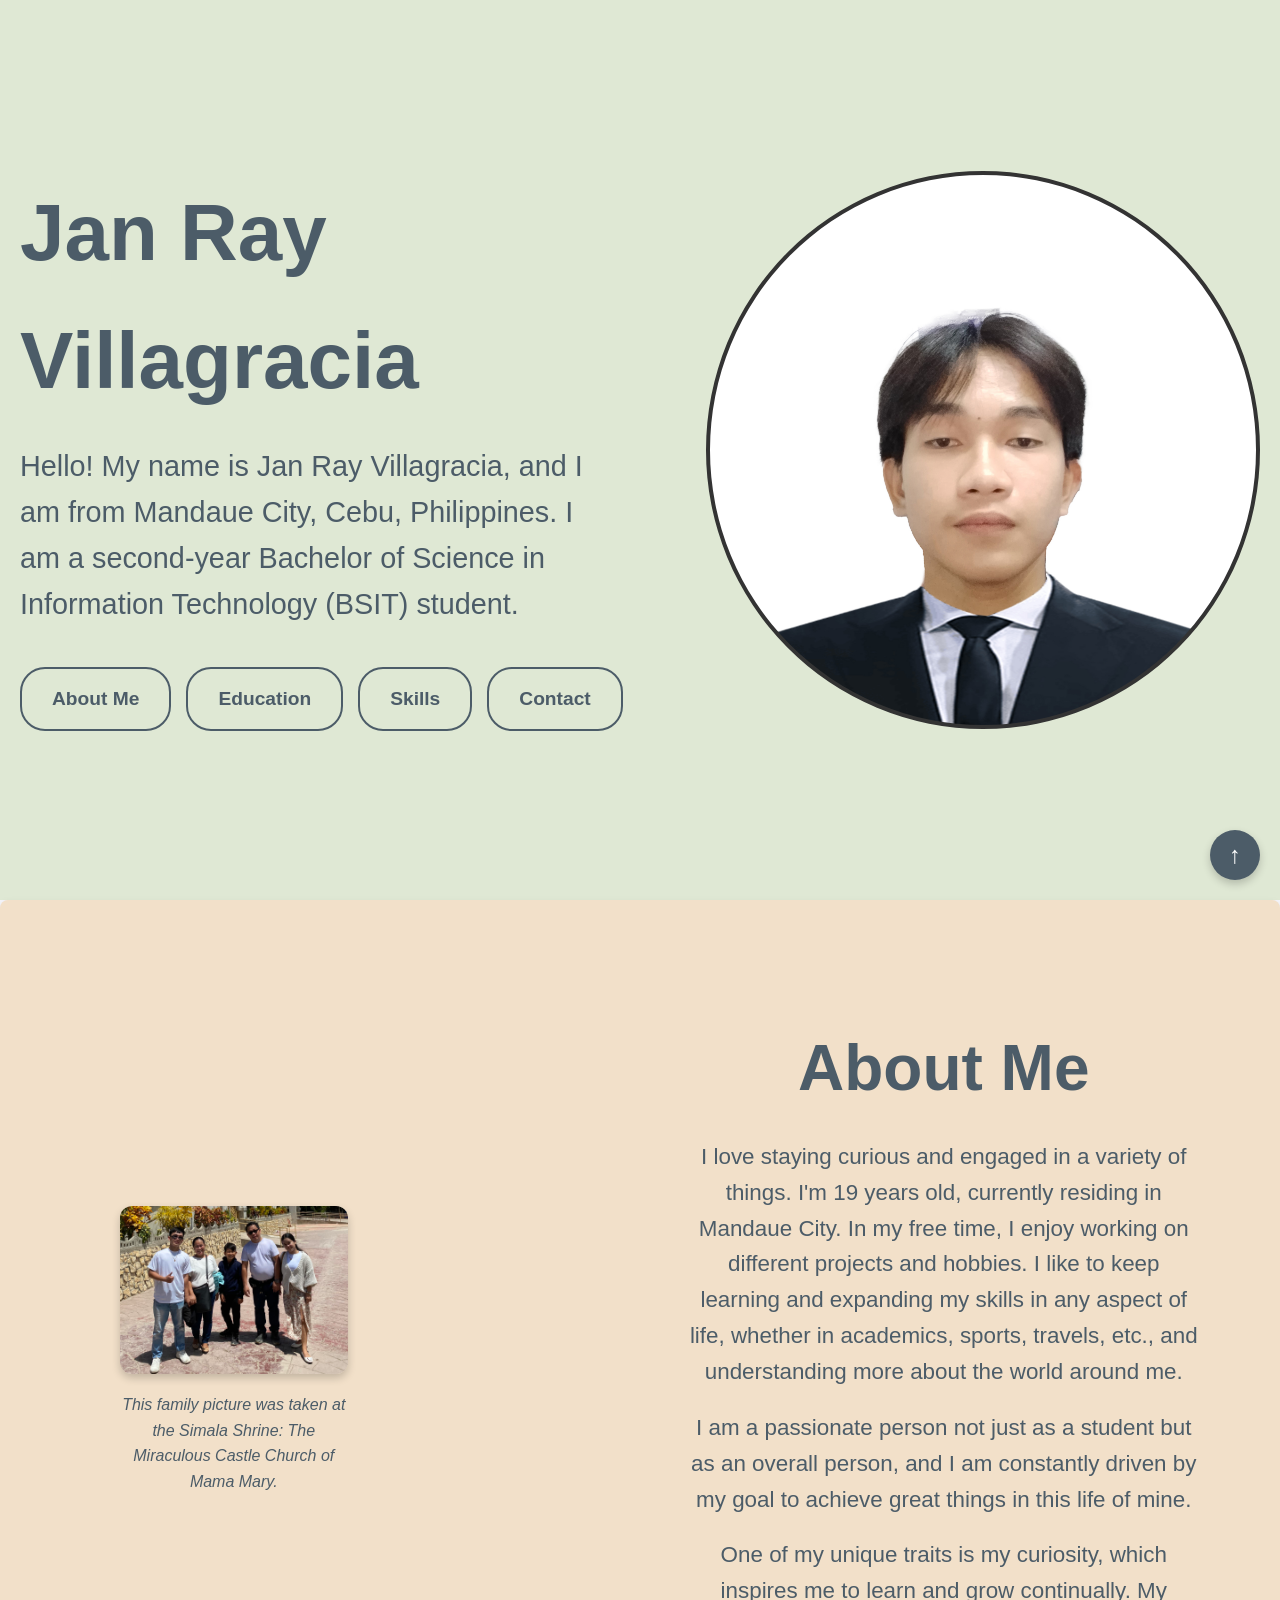
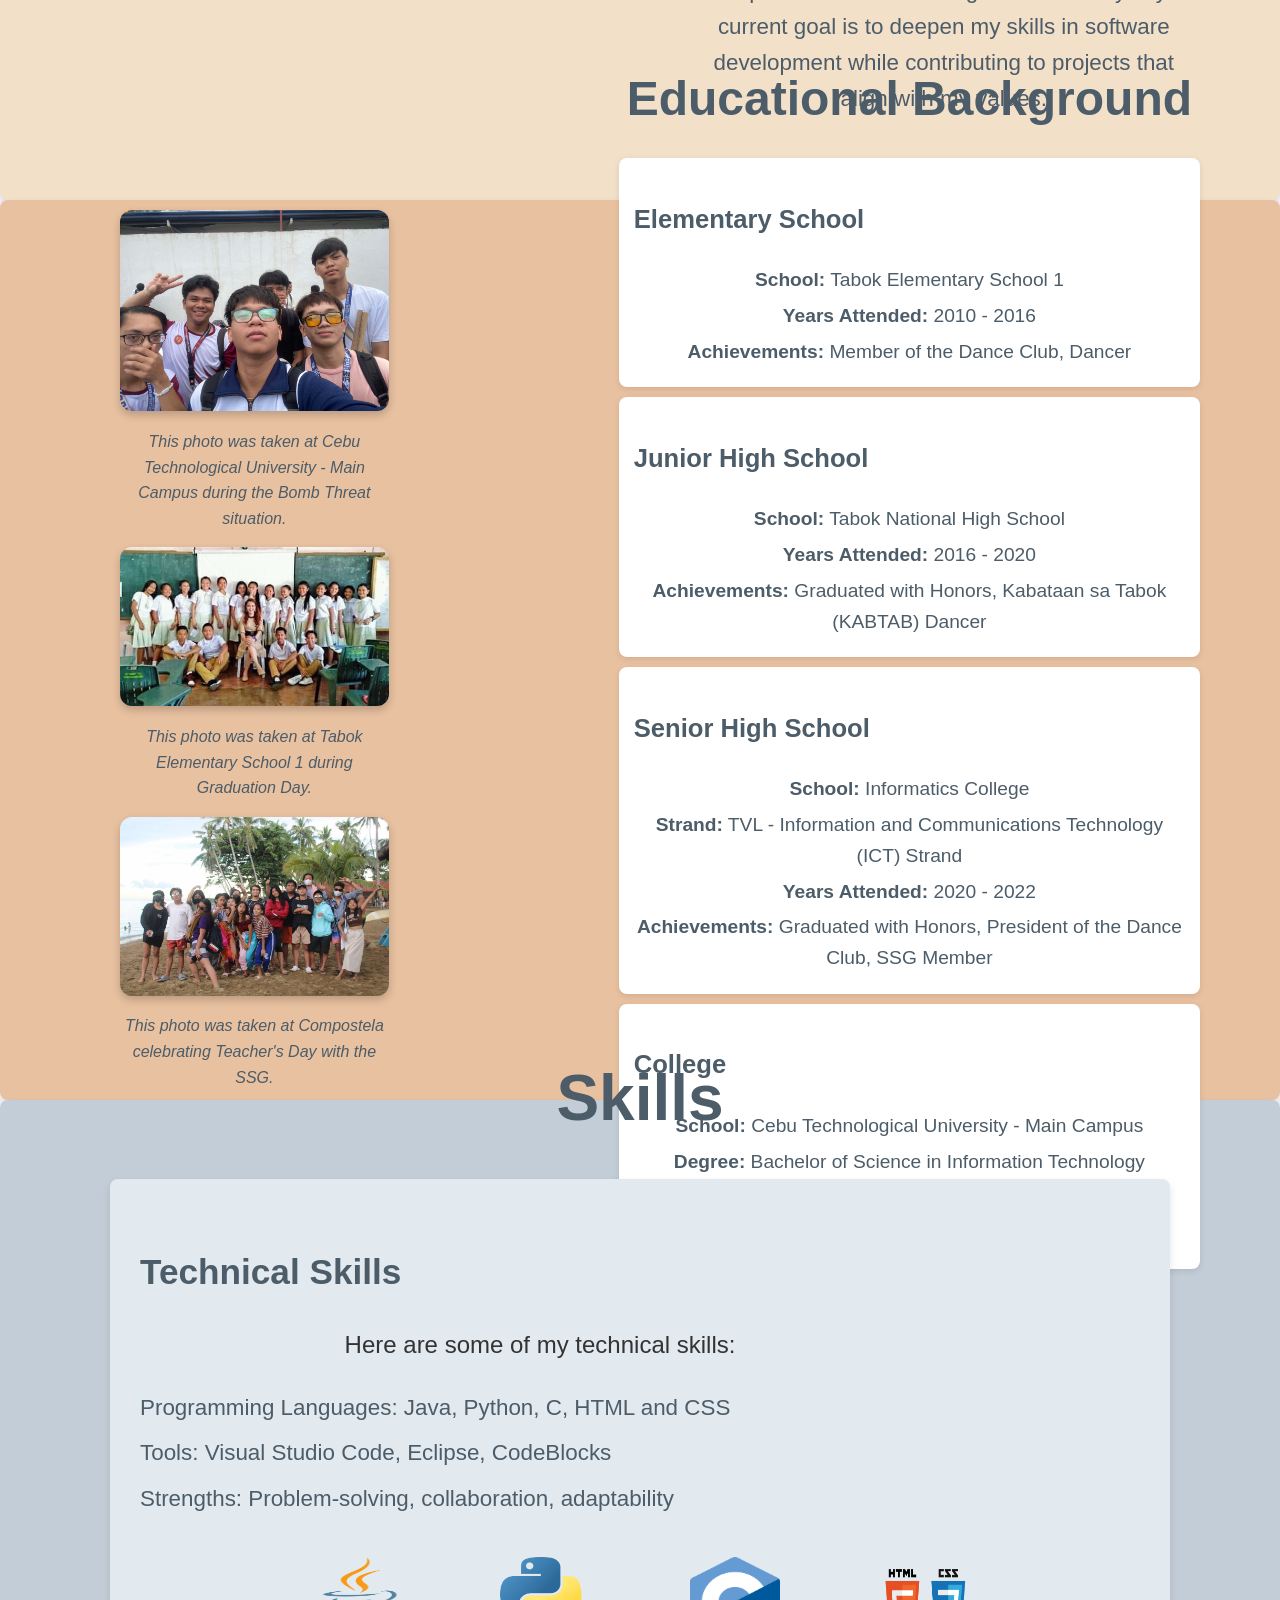
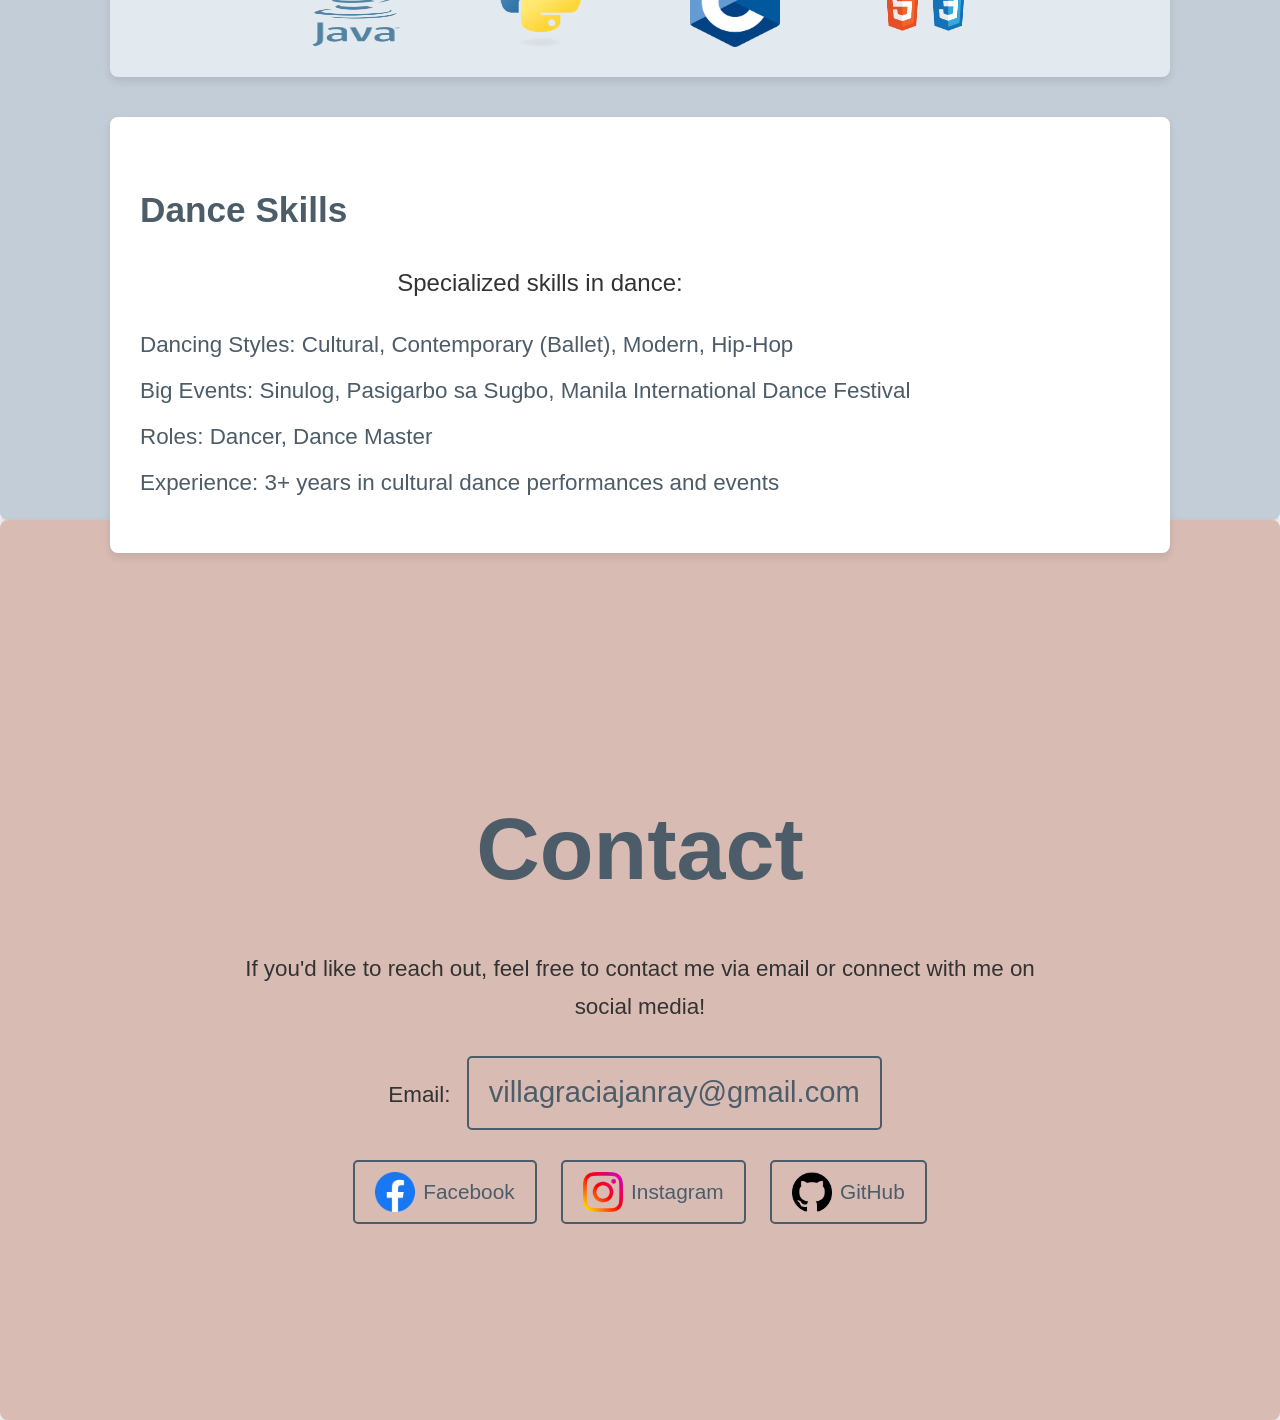
==== index.html @ fd5cbee1 "Update and rename villagracia_janray_midterm.html to index.html" ====
<!DOCTYPE html>
<html lang="en">
<head>
    <meta charset="UTF-8">
    <meta name="viewport" content="width=device-width, initial-scale=1.0">
    <title>Jan Ray Villagracia's Website</title>
    <link rel="stylesheet" href="style.css">
    <link rel="icon" href="CTU-logo.png" type="image/png"/>
</head>
<body>

    <!-- Introduction Section -->
    <header id="introduction">
        <div class="content">
            <h1>Jan Ray Villagracia</h1>
            <p>Hello! My name is Jan Ray Villagracia, and I am from Mandaue City, Cebu, Philippines. I am a second-year Bachelor of Science in Information Technology (BSIT) student.</p>
            <nav>
                <a href="#about-me">About Me</a>
                <a href="#education">Education</a>
                <a href="#skills">Skills</a>
                <a href="#contact">Contact</a>
            </nav>
        </div>
        <div class="profile-image"></div>
    </header>

    <!-- About Me Section -->
    <section id="about-me">
        <div class="about-container">
            <div class="about-image">
                <figure>
                    <img src="fam-photo.jpg" alt="Family Photo">
                    <figcaption>This family picture was taken at the Simala Shrine: The Miraculous Castle Church of Mama Mary.</figcaption>
                </figure>
            </div>
            <div class="about-text">
                <h2>About Me</h2>
                <p>I love staying curious and engaged in a variety of things. I'm 19 years old, currently residing in Mandaue City. In my free time, I enjoy working on different projects and hobbies. I like to keep learning and expanding my skills in any aspect of life, whether in academics, sports, travels, etc., and understanding more about the world around me.</p>
                <p>I am a passionate person not just as a student but as an overall person, and I am constantly driven by my goal to achieve great things in this life of mine.</p>
                <p>One of my unique traits is my curiosity, which inspires me to learn and grow continually. My current goal is to deepen my skills in software development while contributing to projects that align with my values.</p>
            </div>
        </div>
    </section>

    <!-- Education Section -->
    <section id="education">
        <div class="education-container">
            <div class="education-image">
                <figure>
                    <img src="school.jpg" alt="School Photo 1">
                    <figcaption>This photo was taken at Cebu Technological University - Main Campus during the Bomb Threat situation.</figcaption>
                </figure>
                <figure>
                    <img src="school1.jpg" alt="School Photo 2">
                    <figcaption>This photo was taken at Tabok Elementary School 1 during Graduation Day.</figcaption>
                </figure>
                <figure>
                    <img src="school2.jpg" alt="School Photo 3">
                    <figcaption>This photo was taken at Compostela celebrating Teacher's Day with the SSG.</figcaption>
                </figure>
            </div>
            
            <div class="education-text">
                <h2>Educational Background</h2>
                <div class="education-timeline">
                    
                    <div class="education-entry">
                        <h3>Elementary School</h3>
                        <p><strong>School:</strong> Tabok Elementary School 1</p>
                        <p><strong>Years Attended:</strong> 2010 - 2016</p>
                        <p><strong>Achievements:</strong> Member of the Dance Club, Dancer</p>
                    </div>
    
                    <div class="education-entry">
                        <h3>Junior High School</h3>
                        <p><strong>School:</strong> Tabok National High School</p>
                        <p><strong>Years Attended:</strong> 2016 - 2020</p>
                        <p><strong>Achievements:</strong> Graduated with Honors, Kabataan sa Tabok (KABTAB) Dancer</p>
                    </div>
    
                    <div class="education-entry">
                        <h3>Senior High School</h3>
                        <p><strong>School:</strong> Informatics College</p>
                        <p><strong>Strand:</strong> TVL - Information and Communications Technology (ICT) Strand</p>
                        <p><strong>Years Attended:</strong> 2020 - 2022</p>
                        <p><strong>Achievements:</strong> Graduated with Honors, President of the Dance Club, SSG Member</p>
                    </div>
    
                    <div class="education-entry">
                        <h3>College</h3>
                        <p><strong>School:</strong> Cebu Technological University - Main Campus</p>
                        <p><strong>Degree:</strong> Bachelor of Science in Information Technology</p>
                        <p><strong>Years Attended:</strong> 2022 - Present</p>
                        <p><strong>Achievements:</strong> Member of the Pandamonium Club</p>
                    </div>
                    
                </div>
            </div>
        </div>
    </section>

    <!-- Skills Section -->
    <section id="skills" class="skills">
        <h2>Skills</h2>
        
        <div class="skills-section">
            <h3>Technical Skills</h3>
            <p>Here are some of my technical skills:</p>
            <ul class="skills-list">
                <li>Programming Languages: Java, Python, C, HTML and CSS</li>
                <li>Tools: Visual Studio Code, Eclipse, CodeBlocks</li>
                <li>Strengths: Problem-solving, collaboration, adaptability</li>
            </ul>
            
            <div class="skills-icons">
                <img src="java.png" alt="Java Logo">
                <img src="python.png" alt="Python Logo">
                <img src="c.png" alt="C Logo">
                <img src="HTML-CSS.png" alt="HTML and CSS Logo">
            </div>
        </div>
        
        <div class="skills-section">
            <h3>Dance Skills</h3>
            <p>Specialized skills in dance:</p>
            <ul class="skills-list">
                <li>Dancing Styles: Cultural, Contemporary (Ballet), Modern, Hip-Hop</li>
                <li>Big Events: Sinulog, Pasigarbo sa Sugbo, Manila International Dance Festival</li>
                <li>Roles: Dancer, Dance Master</li>
                <li>Experience: 3+ years in cultural dance performances and events</li>
            </ul>
        </div>
    </section>

    <!-- Contact Section -->
    <section id="contact">
        <h2>Contact</h2>
        <p>If you'd like to reach out, feel free to contact me via email or connect with me on social media!</p>
        <p>Email: <a href="mailto:villagraciajanray@gmail.com">villagraciajanray@gmail.com</a></p>
        <div class="contact">
            <a href="https://www.facebook.com/cheesetoppings" target="_blank">
                <img src="fb.png" alt="Facebook Icon"> Facebook
            </a>
            <a href="https://www.instagram.com/incheckk/" target="_blank">
                <img src="ig.png" alt="Instagram Icon"> Instagram
            </a>
            <a href="https://github.com/incheckk" target="_blank">
                <img src="git.png" alt="GitHub Icon"> GitHub
            </a>
        </div>
    </section>
    
    <a href="#introduction" id="back-to-top" title="Back to Top">↑</a>
</body>
</html>
---- style.css ----
body {
    font-family: 'Segoe UI', Tahoma, Geneva, Verdana, sans-serif;
    line-height: 1.6;
    margin: 0;
    padding: 0;
    color: #333;
    background-color: #f4f4f9;
    overflow-x: hidden;
}

header {
    background-color: #dfe8d4; 
    height: 100vh; 
    display: flex;
    align-items: center;
    justify-content: space-around;
    padding: 20px;
    box-sizing: border-box;
}

header h1 {
    font-size: 5em; 
    color: #4c5c68;
    margin: 0;
}

header p {
    font-size: 1.8em;
    color: #4c5c68;
    max-width: 600px;
    margin-top: 18px;
    margin-bottom: 40px;
}

.profile-image {
    width: 580px;
    height: 550px;
    border: 4px solid #333;
    background-image: url('insik.jpg');
    background-size: cover;
    background-position: center;
    border-radius: 50%;
    transition: background-image 2.9s ease;
    transition: transform 0.3s ease, border 0.3s ease;
}

.profile-image:hover {
    background-image: url('insik1.jpg');
    transform: scale(1.1);
}

nav {
    margin-top: 20px;
    display: flex;
    gap: 15px;
}

nav a {
    display: inline-block;
    text-decoration: none;
    color: #4c5c68;
    padding: 15px 30px;
    border: 2px solid #4c5c68;
    border-radius: 25px;
    transition: all 0.3s ease;
    font-size: 1.2em;
    font-weight: bold;
}

nav a:hover {
    background: #4c5c68;
    color: #fff;
}

section {
    height: 100vh;
    padding: 40px;
    display: flex;
    align-items: center;
    justify-content: center;
    flex-direction: column;
    margin: 0 auto;
    max-width: 100%;
    border-radius: 8px;
    box-shadow: 0px 4px 8px rgba(0, 0, 0, 0.1);
    transition: transform 0.3s ease, background-color 0.3s ease;
}

section h2 {
    font-size: 3em;
    margin-bottom: 20px;
    color: #4c5c68;
}

section p {
    font-size: 1.5em;
    max-width: 800px;
    text-align: center;
    line-height: 1.7;
}

/* about me */
#about-me {
    display: flex;
    align-items: center;
    justify-content: space-around;
    height: 100vh;
    background-color: #f2e0c9;
    padding: 0 80px;
    box-sizing: border-box;
}

.about-container {
    display: flex;
    align-items: center;
    gap: 300px;
    max-width: 1700px;
    margin: 0 auto;
}

.about-image {
    flex: 0.6;
}

.about-image img {
    width: 100%;
    max-width: 1000px;
    border-radius: 12px;
    box-shadow: 0px 4px 8px rgba(0, 0, 0, 0.2);
}

.about-image figcaption {
    text-align: center;
    font-size: 1em;
    color: #4c5c68;
    margin-top: 10px;
    font-style: italic;
}

.about-text {
    flex: 1;
    max-width: 600px;
}

.about-text h2 {
    text-align: center;
    font-size: 4em;
    color: #4c5c68;
}

.about-text p {
    font-size: 1.4em;
    line-height: 1.6;
    color: #4c5c68;
    margin-top: 10px;
    margin-bottom: 20px;
}

/* education */
#education {
    display: flex;
    align-items: center;
    justify-content: space-around;
    height: 100vh;
    background-color: #e8c1a0;
    padding: 0 80px;
    box-sizing: border-box;
}

.education-container {
    display: flex;
    align-items: center;
    gap: 300px;
    width: 100%;
    max-width: 1700px;
    margin: 0 auto;
}

.education-image {
    flex: 0.6;
}

.education-image img {
    width: 100%;
    max-width: 1000px;
    border-radius: 12px;
    box-shadow: 0px 4px 8px rgba(0, 0, 0, 0.2);
}

.education-image figcaption {
    text-align: center;
    font-size: 1em;
    color: #4c5c68;
    margin-top: 10px;
    font-style: italic;
}

.education-text {
    flex: 1;
}

.education-text h2 {
    text-align: center;
    font-size: 5em;
    color: #4c5c68;
    margin-bottom: 20px;
}

.education-text p {
    font-size: 1.4em;
    line-height: 1.6;
    color: #4c5c68;
    margin-top: 10px;
    margin-bottom: 20px;
}

#education {
    display: flex;
    align-items: center;
    justify-content: center;
    height: 100vh;
    background-color: #e8c1a0;
    padding: 0 80px;
    box-sizing: border-box;
}

.education-container {
    display: flex;
    align-items: center;
    gap: 190px;
    width: 100%;
    max-width: 1400px;
    margin: 0 auto;
}

.education-image {
    flex: 0.6;
}

.education-image img {
    width: 100%;
    max-width: 500px;
    border-radius: 12px;
    box-shadow: 0px 4px 8px rgba(0, 0, 0, 0.2);
}

.education-image figcaption {
    text-align: center;
    font-size: 1em;
    color: #4c5c68;
    margin-top: 10px;
    font-style: italic;
}

.education-text {
    flex: 1;
}

.education-text h2 {
    font-size: 3em;
    color: #4c5c68;
}

.education-timeline {
    margin-top: 20px;
}

.education-entry {
    margin-bottom: 10px;
    padding: 15px;
    background: #fff;
    border-radius: 8px;
    box-shadow: 0px 2px 6px rgba(0, 0, 0, 0.1);
    transition: transform 0.3s ease;
}

.education-entry:hover {
    transform: scale(1.02);
    background-color: #fafafa;
}

.education-entry h3 {
    font-size: 1.6em;
    color: #4c5c68;
}

.education-entry p {
    font-size: 1.2em;
    color: #4c5c68;
    margin: 5px 0;
}

/* skills */
#skills {
    display: flex;
    flex-direction: column;
    align-items: center;
    padding: 60px 20px;
    background-color: #c3cdd7;
    color: #333;
}

#skills h2 {
    font-size: 4em;
    color: #4c5c68;
    margin-bottom: 30px;
    margin-top: 20px;
    text-align: center;
}

.skills-section {
    max-width: 1000px;
    width: 100%;
    margin-bottom: 40px;
    background-color: #fff;
    padding: 30px;
    border-radius: 8px;
    box-shadow: 0px 4px 8px rgba(0, 0, 0, 0.1);
}

.skills-section h3 {
    font-size: 2.2em;
    color: #4c5c68;
    margin-bottom: 15px;
}

.skills-list {
    list-style: none;
    padding: 0;
    font-size: 1.4em;
    color: #4c5c68;
    line-height: 1.6;
}

.skills-list li {
    margin-bottom: 10px;
}

.skills-icons {
    display: flex;
    flex-wrap: wrap;
    gap: 100px;
    margin-top: 40px;
    justify-content: center;
}

.skills-icons img {
    width: 90px;
    height: 90px;
    transition: transform 0.3s ease;
    border-radius: 8px;
}

.skills-icons img:hover {
    transform: scale(1.1);
}

.skills-section:nth-child(2) {
    background-color: #e2eaf0;
}

/* contact */
#contact {
    background-color: #d8bcb3;
}

#contact a {
    color: #4c5c68;
    text-decoration: none;
    border: 2px solid #4c5c68;
    padding: 12px 20px;
    border-radius: 8px;
    margin: 8px;
    font-size: 1.3em;
    transition: all 0.3s ease;
}

#contact a:hover {
    background: #4c5c68;
    color: #fff;
    border-color: #4c5c68;
}

#contact {
    padding: 40px 80px;
    background-color: #d8bcb3;
    box-sizing: border-box;
}

#contact h2 {
    font-size: 5.5em;
    color: #4c5c68;
}

#contact p {
    font-size: 1.4em;
    color: #333;
    margin: 10px 0;
}

#contact a {
    display: inline-flex;
    align-items: center;
    color: #4c5c68;
    text-decoration: none;
    border: 2px solid #4c5c68;
    padding: 10px 20px;
    border-radius: 5px;
    margin: 10px;
    transition: all 0.3s ease;
}

#contact a:hover {
    background: #4c5c68;
    color: #fff;
}

#contact img {
    width: 40px;
    height: 40px;
    margin-right: 8px;
    vertical-align: middle;
}

section:hover h2 {
    color: #4c5c68;
    transition: color 0.3s ease;
}

#back-to-top {
    position: fixed;
    bottom: 20px;
    right: 20px;
    width: 50px;
    height: 50px;
    background-color: #4c5c68;
    color: #fff;
    font-size: 24px;
    text-align: center;
    line-height: 50px;
    text-decoration: none;
    border-radius: 50%;
    box-shadow: 0 4px 8px rgba(0, 0, 0, 0.2);
    transition: all 0.3s ease;
    cursor: pointer;
}

#back-to-top:hover {
    background-color: #333;
    transform: scale(1.1);
}

html {
    scroll-behavior: smooth;
}
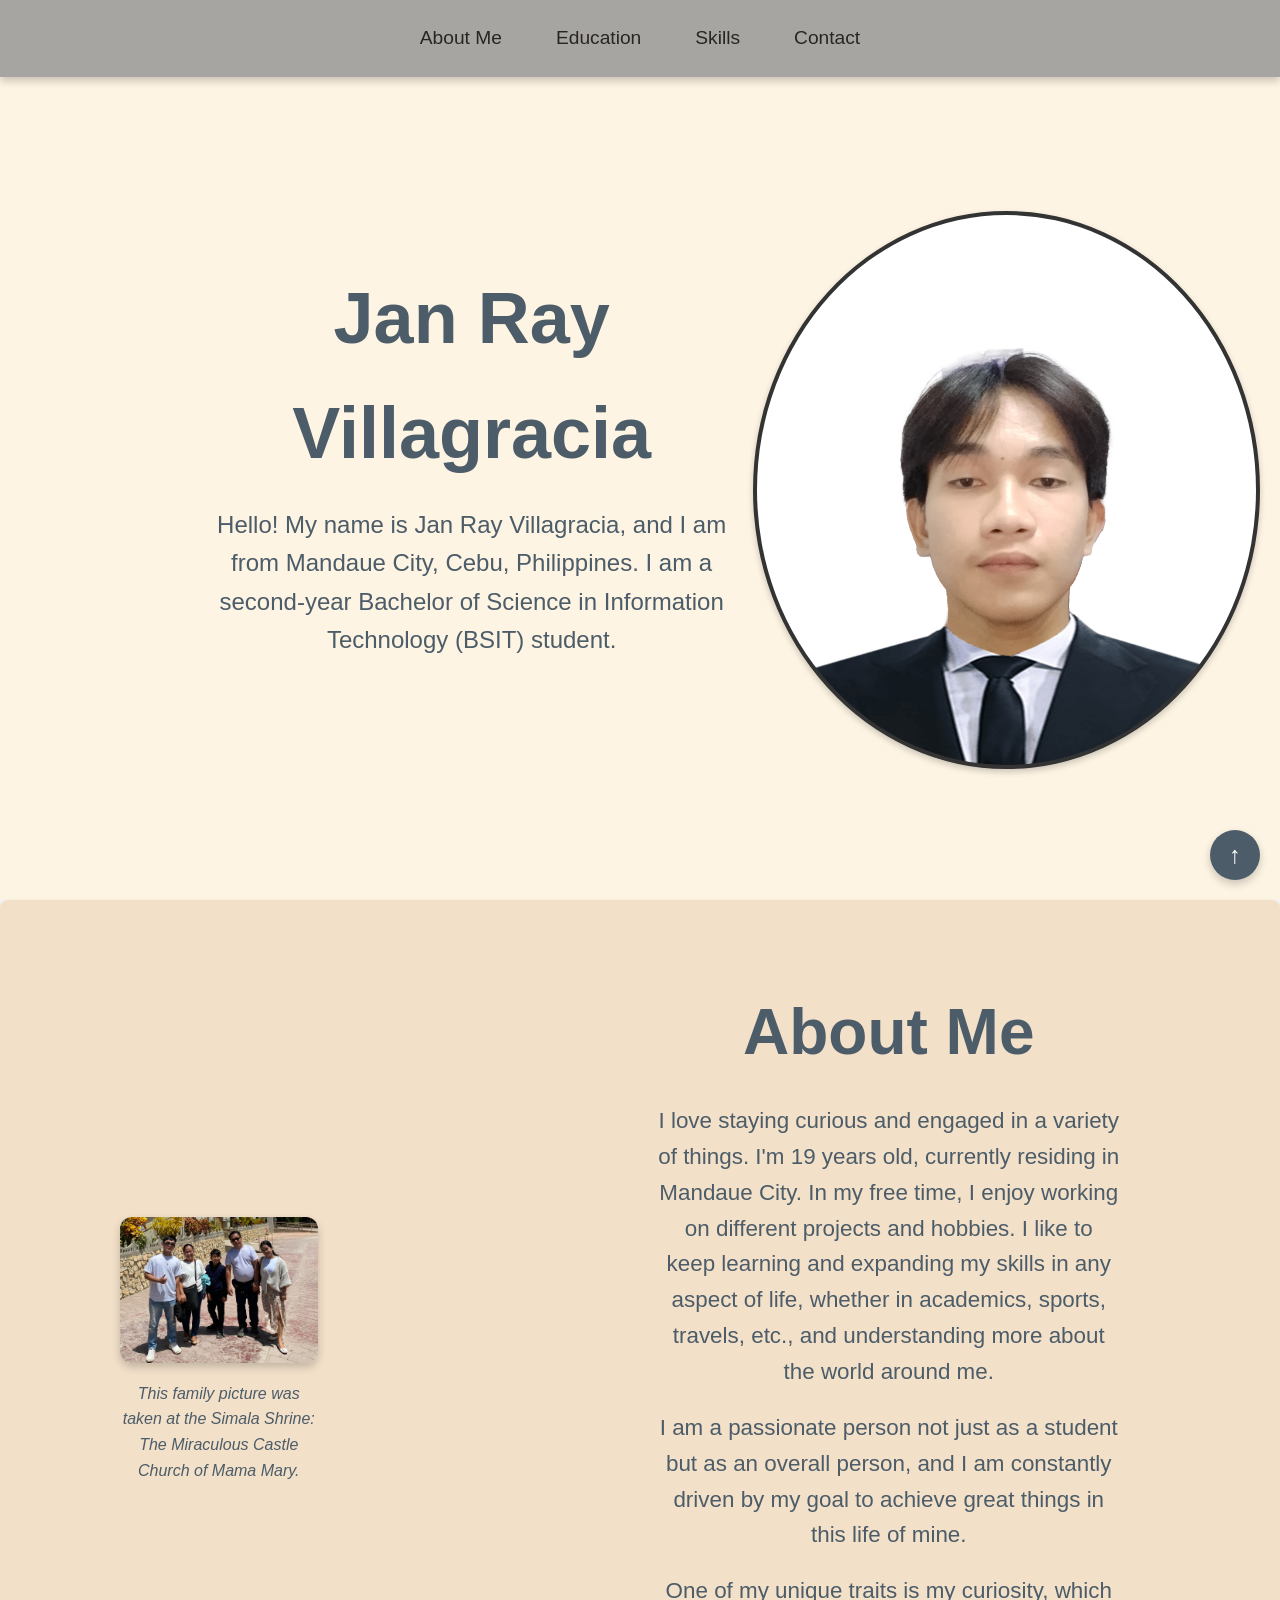
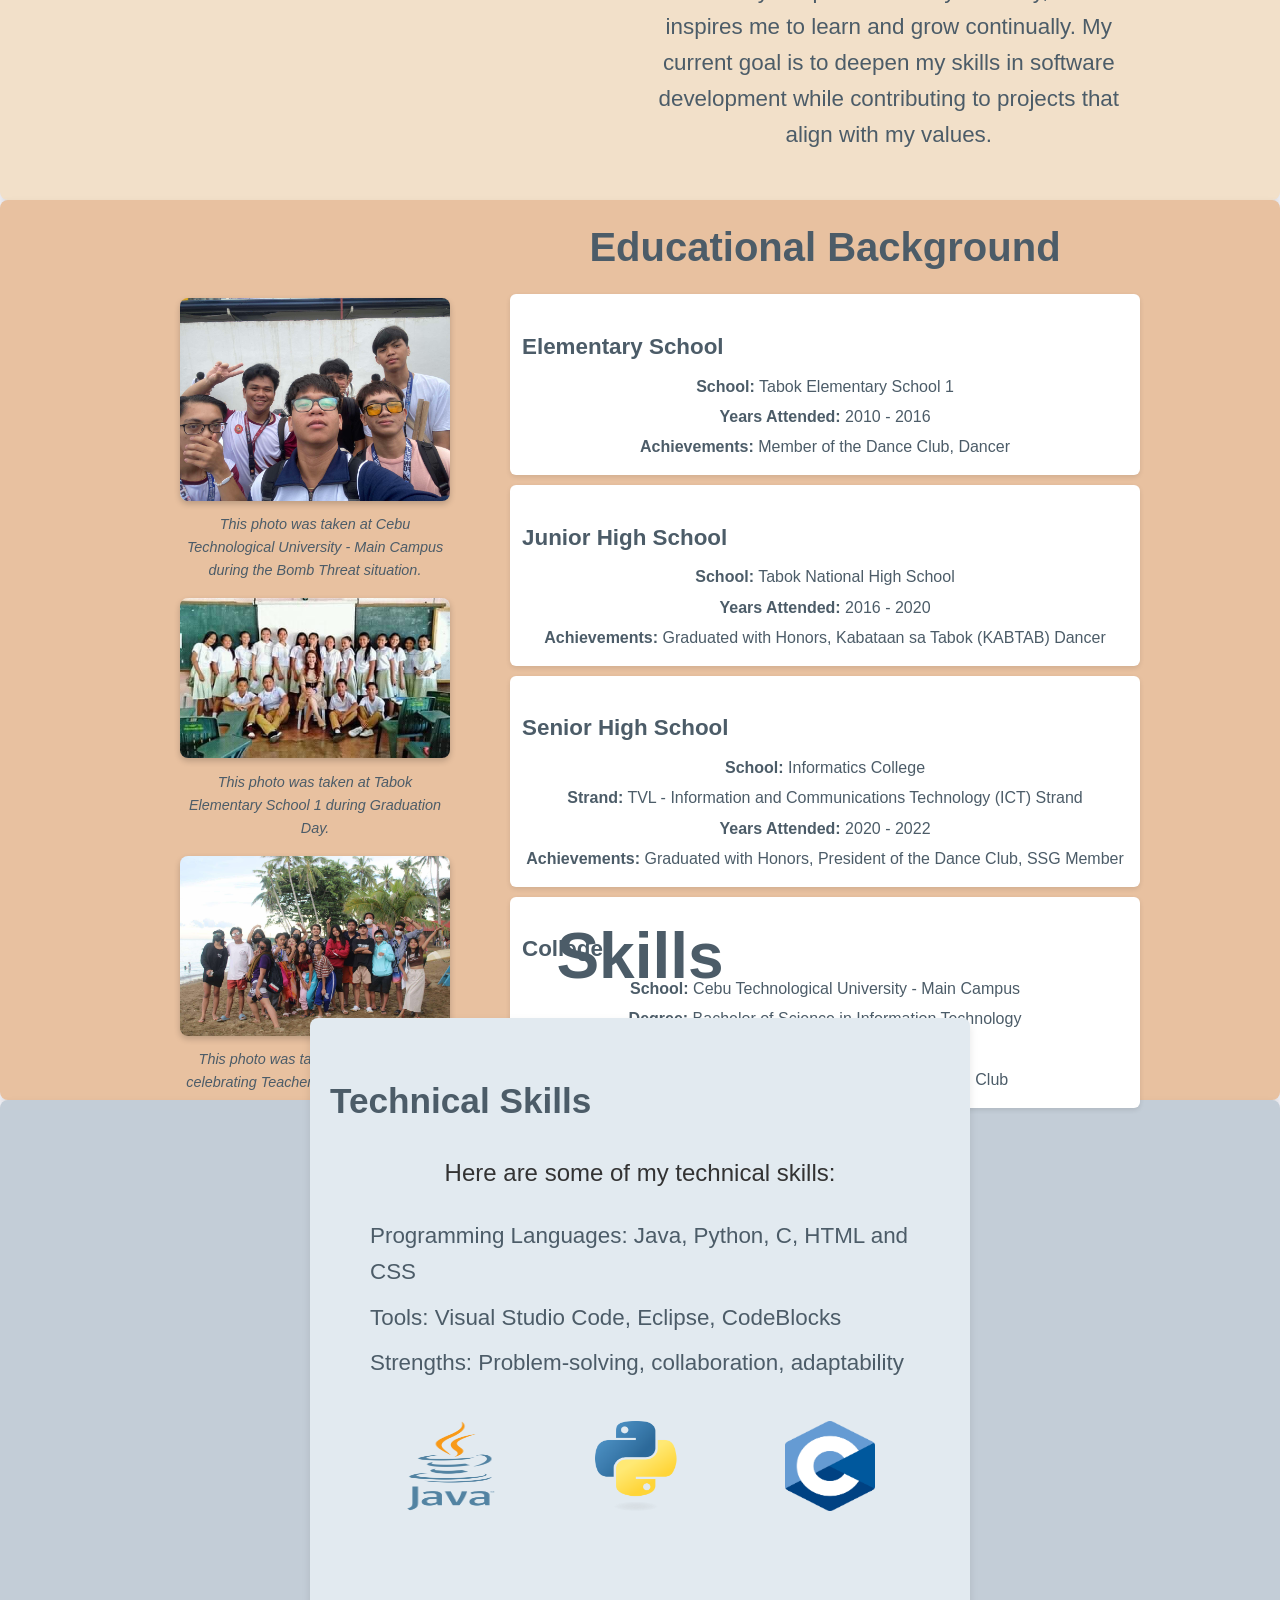
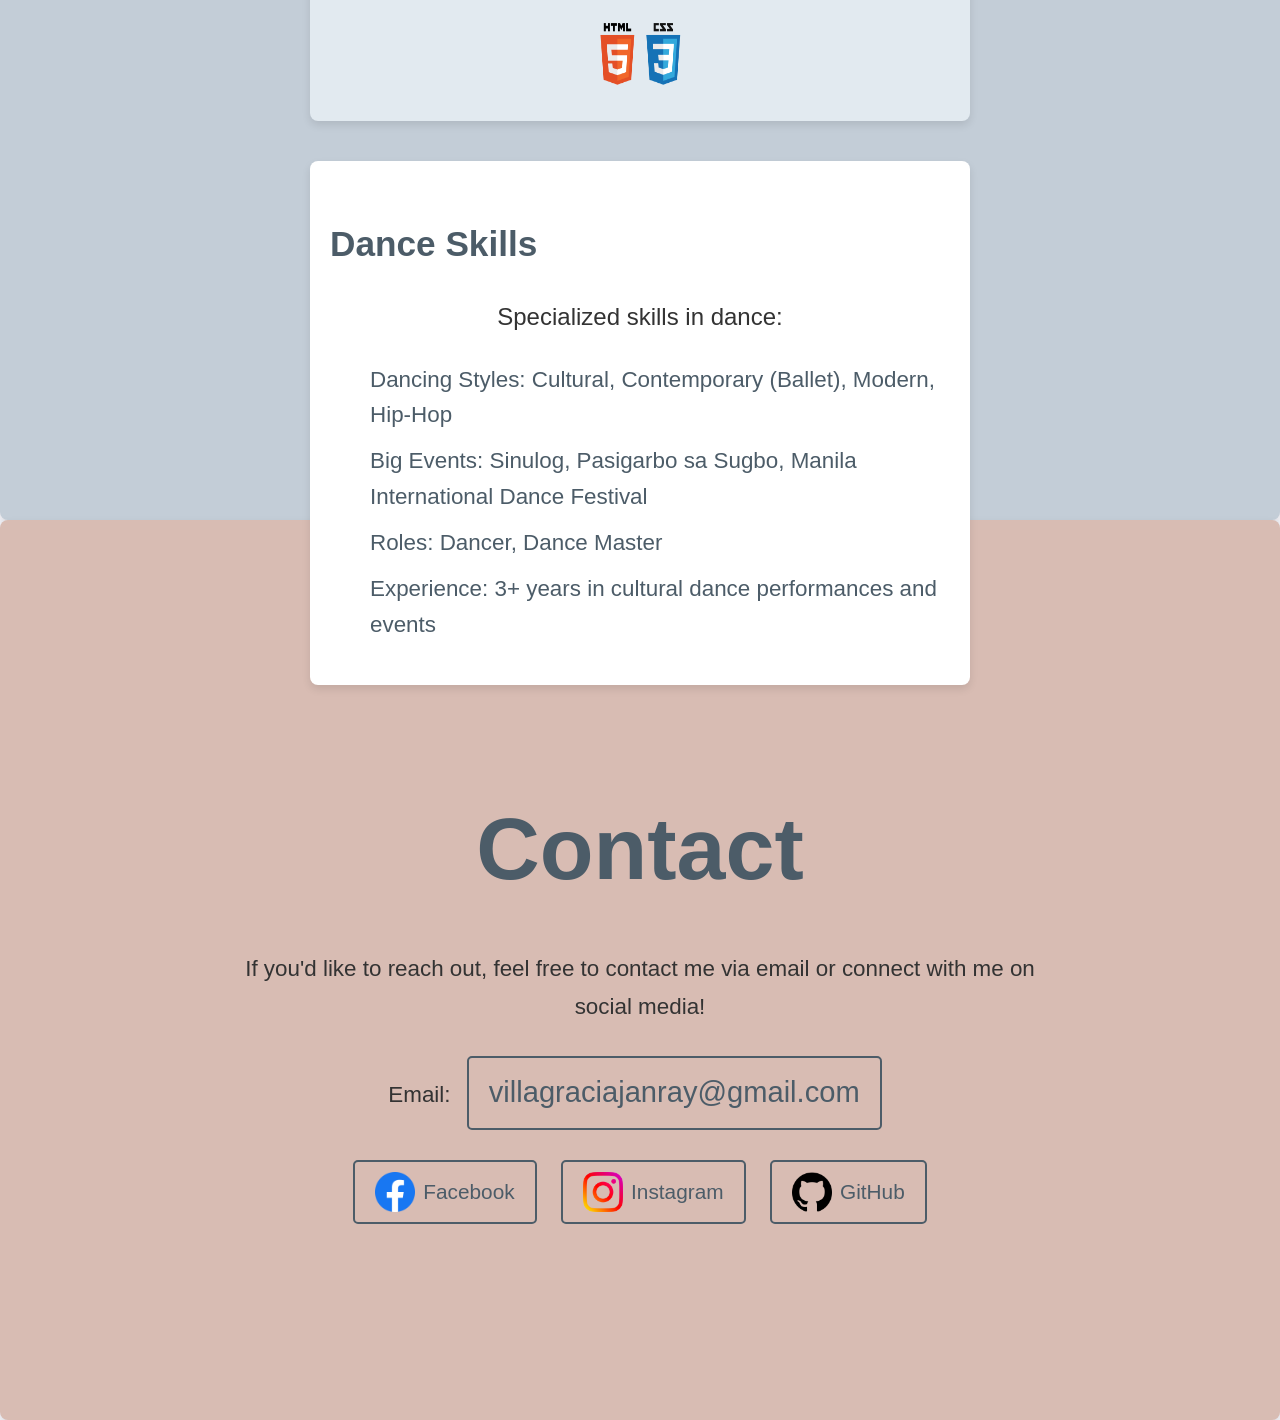
==== commit a37552c3: "Update and rename villagracia_janray_midterm.html to index.html" ====
--- a/index.html
+++ b/index.html
@@ -9,17 +9,20 @@
 </head>
 <body>
 
+    <nav class="navbar">
+        <div class="nav-content">
+            <a href="#about-me">About Me</a>
+            <a href="#education">Education</a>
+            <a href="#skills">Skills</a>
+            <a href="#contact">Contact</a>
+        </div>
+    </nav>
+
     <!-- Introduction Section -->
     <header id="introduction">
         <div class="content">
             <h1>Jan Ray Villagracia</h1>
             <p>Hello! My name is Jan Ray Villagracia, and I am from Mandaue City, Cebu, Philippines. I am a second-year Bachelor of Science in Information Technology (BSIT) student.</p>
-            <nav>
-                <a href="#about-me">About Me</a>
-                <a href="#education">Education</a>
-                <a href="#skills">Skills</a>
-                <a href="#contact">Contact</a>
-            </nav>
         </div>
         <div class="profile-image"></div>
     </header>
@@ -120,7 +123,7 @@
             </div>
         </div>
         
-        <div class="skills-section">
+        <div class="skills-section" id="skills-sec">
             <h3>Dance Skills</h3>
             <p>Specialized skills in dance:</p>
             <ul class="skills-list">
--- a/style.css
+++ b/style.css
@@ -30,6 +30,61 @@
     max-width: 600px;
     margin-top: 18px;
     margin-bottom: 40px;
+}
+
+.navbar {
+    position: fixed;
+    top: 0;
+    width: 100%;
+    background-color: #7a7d80a8; 
+    padding: 15px 0;
+    box-shadow: 0px 4px 8px rgba(0, 0, 0, 0.2); 
+    z-index: 1000;
+}
+
+.navbar .nav-content {
+    display: flex;
+    justify-content: center;
+    gap: 30px;
+}
+
+.navbar a {
+    color: #292522;
+    font-size: 1.2em;
+    text-decoration: none;
+    padding: 8px 12px;
+    transition: color 0.3s ease;
+}
+
+.navbar a:hover {
+    color: #fff; 
+}
+
+#introduction {
+    padding-top: 80px;
+    text-align: center;
+    padding: 60px 20px 0px 190px;
+    background-color: #fdf4e3;
+}
+
+#introduction h1 {
+    font-size: 4.5em;
+    color: #4c5c68;
+}
+
+#introduction p {
+    font-size: 1.5em;
+    color: #4c5c68;
+    margin-top: 15px;
+}
+
+.profile-image {
+    width: 150px;
+    height: 150px;
+    background-color: #ccc;
+    border-radius: 50%;
+    margin: 20px auto 0;
+    box-shadow: 0px 3px 6px rgba(0, 0, 0, 0.2);
 }
 
 .profile-image {
@@ -49,29 +104,6 @@
     transform: scale(1.1);
 }
 
-nav {
-    margin-top: 20px;
-    display: flex;
-    gap: 15px;
-}
-
-nav a {
-    display: inline-block;
-    text-decoration: none;
-    color: #4c5c68;
-    padding: 15px 30px;
-    border: 2px solid #4c5c68;
-    border-radius: 25px;
-    transition: all 0.3s ease;
-    font-size: 1.2em;
-    font-weight: bold;
-}
-
-nav a:hover {
-    background: #4c5c68;
-    color: #fff;
-}
-
 section {
     height: 100vh;
     padding: 40px;
@@ -140,6 +172,7 @@
 .about-text {
     flex: 1;
     max-width: 600px;
+    margin-right: 80px;
 }
 
 .about-text h2 {
@@ -159,136 +192,125 @@
 /* education */
 #education {
     display: flex;
-    align-items: center;
-    justify-content: space-around;
-    height: 100vh;
+    align-items: flex-start;
+    justify-content: center;
+    min-height: 100vh;
     background-color: #e8c1a0;
-    padding: 0 80px;
+    padding: 40px 20px; 
     box-sizing: border-box;
 }
 
 .education-container {
     display: flex;
-    align-items: center;
-    gap: 300px;
+    align-items: flex-start;
+    gap: 20px;
     width: 100%;
-    max-width: 1700px;
+    max-width: 1000px;
     margin: 0 auto;
+    flex-wrap: wrap;
 }
 
 .education-image {
-    flex: 0.6;
+    flex: 0.5;
+    min-width: 350px;
+    margin-top: 100px;
 }
 
 .education-image img {
     width: 100%;
-    max-width: 1000px;
-    border-radius: 12px;
-    box-shadow: 0px 4px 8px rgba(0, 0, 0, 0.2);
+    height: auto;
+    border-radius: 8px;
+    box-shadow: 0px 3px 6px rgba(0, 0, 0, 0.2);
 }
 
 .education-image figcaption {
     text-align: center;
-    font-size: 1em;
-    color: #4c5c68;
-    margin-top: 10px;
+    font-size: 0.9em;
+    color: #4c5c68;
+    margin-top: 5px;
     font-style: italic;
 }
 
 .education-text {
     flex: 1;
+    min-width: 250px;
 }
 
 .education-text h2 {
-    text-align: center;
-    font-size: 5em;
-    color: #4c5c68;
-    margin-bottom: 20px;
-}
-
-.education-text p {
-    font-size: 1.4em;
-    line-height: 1.6;
-    color: #4c5c68;
-    margin-top: 10px;
-    margin-bottom: 20px;
-}
-
-#education {
-    display: flex;
-    align-items: center;
-    justify-content: center;
-    height: 100vh;
-    background-color: #e8c1a0;
-    padding: 0 80px;
-    box-sizing: border-box;
-}
-
-.education-container {
-    display: flex;
-    align-items: center;
-    gap: 190px;
-    width: 100%;
-    max-width: 1400px;
-    margin: 0 auto;
-}
-
-.education-image {
-    flex: 0.6;
-}
-
-.education-image img {
-    width: 100%;
-    max-width: 500px;
-    border-radius: 12px;
-    box-shadow: 0px 4px 8px rgba(0, 0, 0, 0.2);
-}
-
-.education-image figcaption {
-    text-align: center;
-    font-size: 1em;
-    color: #4c5c68;
-    margin-top: 10px;
-    font-style: italic;
-}
-
-.education-text {
-    flex: 1;
-}
-
-.education-text h2 {
-    font-size: 3em;
-    color: #4c5c68;
+    font-size: 2.5em;
+    color: #4c5c68;
+    margin-bottom: 15px;
+    text-align: center;
 }
 
 .education-timeline {
-    margin-top: 20px;
+    margin-top: 15px;
 }
 
 .education-entry {
     margin-bottom: 10px;
-    padding: 15px;
+    padding: 12px;
     background: #fff;
-    border-radius: 8px;
-    box-shadow: 0px 2px 6px rgba(0, 0, 0, 0.1);
-    transition: transform 0.3s ease;
+    border-radius: 6px;
+    box-shadow: 0px 2px 5px rgba(0, 0, 0, 0.1);
+    transition: transform 0.3s ease, background-color 0.3s ease;
 }
 
 .education-entry:hover {
-    transform: scale(1.02);
+    transform: scale(1.01);
     background-color: #fafafa;
 }
 
 .education-entry h3 {
-    font-size: 1.6em;
-    color: #4c5c68;
+    font-size: 1.4em;
+    color: #4c5c68;
+    margin-bottom: 8px;
 }
 
 .education-entry p {
-    font-size: 1.2em;
-    color: #4c5c68;
-    margin: 5px 0;
-}
+    font-size: 1em; 
+    color: #4c5c68;
+    margin: 3px 0;
+}
+
+@media (max-width: 992px) {
+    .education-container {
+        flex-direction: column;
+        align-items: center;
+        gap: 15px;
+    }
+
+    .education-text h2 {
+        font-size: 2em;
+    }
+
+    .education-entry h3 {
+        font-size: 1.2em;
+    }
+
+    .education-entry p {
+        font-size: 0.9em;
+    }
+}
+
+@media (max-width: 768px) {
+    #education {
+        padding: 30px 10px;
+    }
+
+    .education-text h2 {
+        font-size: 1.8em;
+    }
+
+    .education-entry h3 {
+        font-size: 1.1em;
+    }
+
+    .education-entry p {
+        font-size: 0.8em;
+    }
+}
+
 
 /* skills */
 #skills {
@@ -303,21 +325,25 @@
 #skills h2 {
     font-size: 4em;
     color: #4c5c68;
-    margin-bottom: 30px;
-    margin-top: 20px;
+    margin-bottom: 10px;
+    margin-top: 120px;
     text-align: center;
 }
 
 .skills-section {
     max-width: 1000px;
-    width: 100%;
+    width: 50%;
     margin-bottom: 40px;
     background-color: #fff;
-    padding: 30px;
+    padding: 20px;
     border-radius: 8px;
     box-shadow: 0px 4px 8px rgba(0, 0, 0, 0.1);
 }
 
+#skills-sec {
+    margin-bottom: 150px;
+}
+
 .skills-section h3 {
     font-size: 2.2em;
     color: #4c5c68;
@@ -326,7 +352,7 @@
 
 .skills-list {
     list-style: none;
-    padding: 0;
+    padding: 10;
     font-size: 1.4em;
     color: #4c5c68;
     line-height: 1.6;
@@ -452,4 +478,18 @@
 
 html {
     scroll-behavior: smooth;
+}
+
+@media (max-width: 768px) {
+    header h1 {
+        font-size: 2.5em;
+    }
+    nav {
+        flex-direction: column;
+        align-items: center;
+    }
+    .about-container, .education-container {
+        flex-direction: column;
+        align-items: center;
+    }
 }
